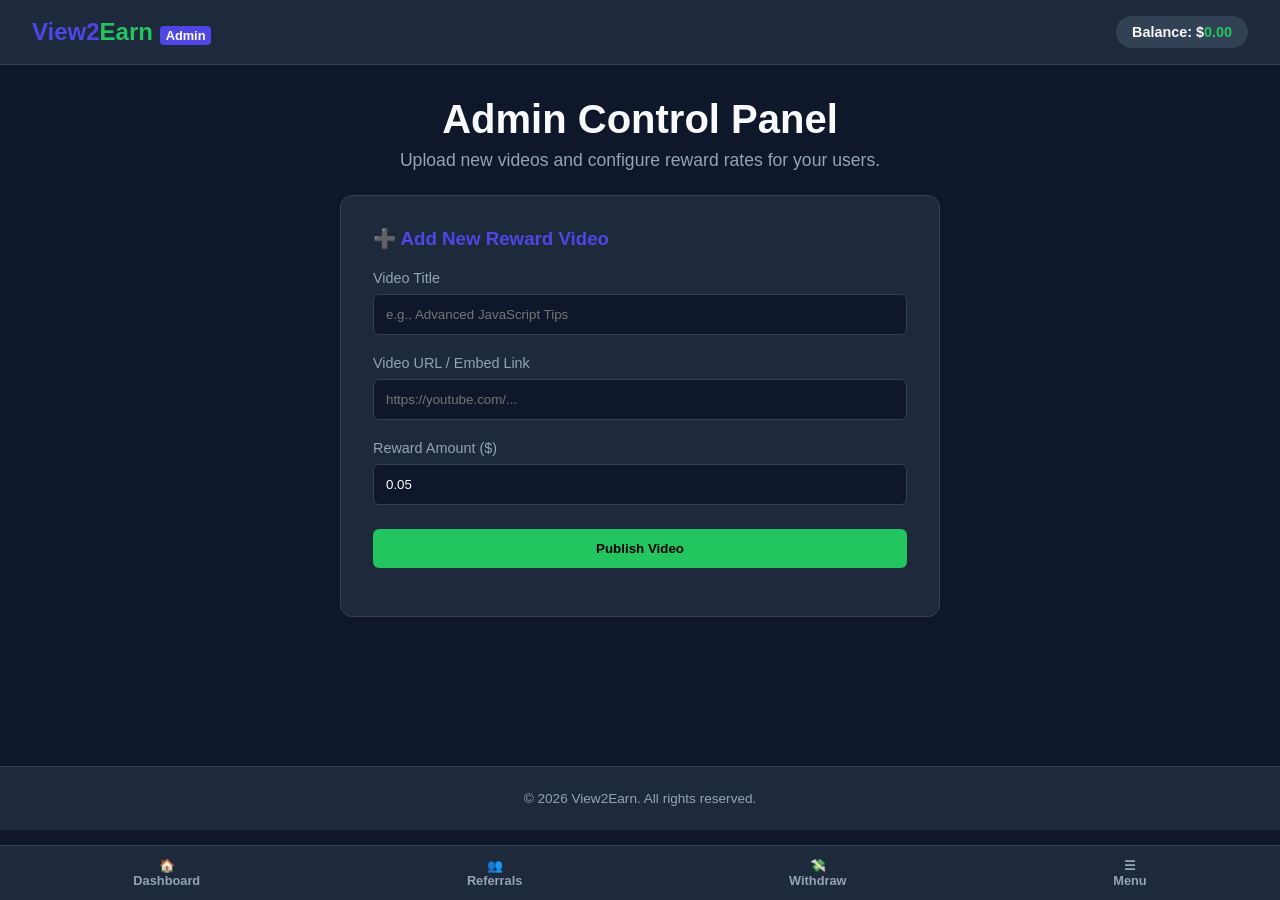
==== admin.html @ 26f216f0 "Create admin.html" ====
<!DOCTYPE html>
<html lang="en">
<head>
    <meta charset="UTF-8">
    <meta name="viewport" content="width=device-width, initial-scale=1.0">
    <title>View2Earn - Admin Panel</title>
    <link rel="stylesheet" href="style.css">
</head>
<body>

    <header>
        <div class="logo">View2<span>Earn</span> <span style="font-size: 0.8rem; background-color: var(--primary); padding: 2px 6px; border-radius: 4px; color: white;">Admin</span></div>
        <div class="wallet-badge">Balance: $<span id="balance">0.00</span></div>
    </header>

    <main>
        <div class="hero" style="margin-bottom: 1.5rem;">
            <h1>Admin Control Panel</h1>
            <p>Upload new videos and configure reward rates for your users.</p>
        </div>

        <div style="max-width: 600px; margin: 0 auto; background-color: var(--card-bg); padding: 2rem; border-radius: 12px; border: 1px solid #334155; margin-bottom: 2rem;">
            <h3 style="margin-bottom: 1.25rem; color: var(--primary);">➕ Add New Reward Video</h3>
            
            <div style="margin-bottom: 1.25rem;">
                <label style="display: block; margin-bottom: 0.5rem; font-size: 0.9rem; color: var(--text-muted);">Video Title</label>
                <input type="text" id="admin-title" placeholder="e.g., Advanced JavaScript Tips" style="width: 100%; padding: 0.75rem; border-radius: 6px; background-color: #0f172a; color: white; border: 1px solid #334155;">
            </div>

            <div style="margin-bottom: 1.25rem;">
                <label style="display: block; margin-bottom: 0.5rem; font-size: 0.9rem; color: var(--text-muted);">Video URL / Embed Link</label>
                <input type="text" id="admin-url" placeholder="https://youtube.com/..." style="width: 100%; padding: 0.75rem; border-radius: 6px; background-color: #0f172a; color: white; border: 1px solid #334155;">
            </div>

            <div style="margin-bottom: 1.5rem;">
                <label style="display: block; margin-bottom: 0.5rem; font-size: 0.9rem; color: var(--text-muted);">Reward Amount ($)</label>
                <input type="number" id="admin-reward" step="0.01" value="0.05" style="width: 100%; padding: 0.75rem; border-radius: 6px; background-color: #0f172a; color: white; border: 1px solid #334155;">
            </div>

            <button onclick="addNewVideo()" class="watch-btn" style="background-color: var(--accent); color: #000;">Publish Video</button>
            <p id="admin-msg" style="text-align: center; margin-top: 1rem; font-size: 0.85rem;"></p>
        </div>
    </main>

    <!-- Bottom Navigation Bar -->
    <nav class="bottom-nav">
        <a href="index.html" class="bottom-nav-item">
            <span>🏠</span> Dashboard
        </a>
        <a href="referrals.html" class="bottom-nav-item">
            <span>👥</span> Referrals
        </a>
        <a href="payout.html" class="bottom-nav-item">
            <span>💸</span> Withdraw
        </a>
        <a href="menu.html" class="bottom-nav-item">
            <span>☰</span> Menu
        </a>
    </nav>

    <footer>
        <p>&copy; 2026 View2Earn. All rights reserved.</p>
    </footer>

    <script>
        let balance = parseFloat(localStorage.getItem('userBalance')) || 0.00;
        document.getElementById('balance').innerText = balance.toFixed(2);

        function addNewVideo() {
            const title = document.getElementById('admin-title').value;
            const url = document.getElementById('admin-url').value;
            const reward = document.getElementById('admin-reward').value;
            const msg = document.getElementById('admin-msg');

            if (!title || !url) {
                msg.style.color = "#ef4444";
                msg.innerText = "Please fill in all video details.";
                return;
            }

            // Save video to local storage list so index.html can load it dynamically
            let customVideos = JSON.parse(localStorage.getItem('customVideos')) || [];
            customVideos.push({ title, url, reward: parseFloat(reward).toFixed(2) });
            localStorage.setItem('customVideos', JSON.stringify(customVideos));

            msg.style.color = "#22c55e";
            msg.innerText = "Success! Video published to the platform.";
            
            document.getElementById('admin-title').value = '';
            document.getElementById('admin-url').value = '';
        }
    </script>
</body>
</html>
---- style.css ----
:root {
    --primary: #4f46e5;
    --primary-hover: #4338ca;
    --bg: #0f172a;
    --card-bg: #1e293b;
    --text: #f8fafc;
    --text-muted: #94a3b8;
    --accent: #22c55e;
}

* {
    margin: 0;
    padding: 0;
    box-sizing: border-box;
    font-family: 'Segoe UI', Tahoma, Geneva, Verdana, sans-serif;
}

body {
    background-color: var(--bg);
    color: var(--text);
    min-height: 100vh;
    display: flex;
    flex-direction: column;
}

header {
    background-color: var(--card-bg);
    padding: 1rem 2rem;
    display: flex;
    justify-content: space-between;
    align-items: center;
    border-bottom: 1px solid #334155;
}

.logo {
    font-size: 1.5rem;
    font-weight: bold;
    color: var(--primary);
}

.logo span {
    color: var(--accent);
}

.wallet-badge {
    background-color: #334155;
    padding: 0.5rem 1rem;
    border-radius: 20px;
    font-weight: 600;
    font-size: 0.9rem;
}

.wallet-badge span {
    color: var(--accent);
}

main {
    flex: 1;
    max-width: 1200px;
    margin: 0 auto;
    padding: 2rem 1rem;
    width: 100%;
}

.hero {
    text-align: center;
    margin-bottom: 2.5rem;
}

.hero h1 {
    font-size: 2.5rem;
    margin-bottom: 0.5rem;
}

.hero p {
    color: var(--text-muted);
    font-size: 1.1rem;
}

.video-grid {
    display: grid;
    grid-template-columns: repeat(auto-fit, minmax(300px, 1fr));
    gap: 1.5rem;
}

.video-card {
    background-color: var(--card-bg);
    border-radius: 12px;
    overflow: hidden;
    border: 1px solid #334155;
    transition: transform 0.2s;
}

.video-card:hover {
    transform: translateY(-4px);
}

.video-thumbnail {
    height: 160px;
    background-color: #334155;
    display: flex;
    align-items: center;
    justify-content: center;
    position: relative;
    color: var(--text-muted);
    font-size: 0.9rem;
}

.reward-tag {
    position: absolute;
    top: 10px;
    right: 10px;
    background-color: var(--accent);
    color: #000;
    padding: 0.25rem 0.5rem;
    font-size: 0.75rem;
    font-weight: bold;
    border-radius: 4px;
}

.video-info {
    padding: 1.25rem;
}

.video-title {
    font-size: 1.1rem;
    margin-bottom: 1rem;
    font-weight: 600;
}

.watch-btn {
    width: 100%;
    background-color: var(--primary);
    color: white;
    border: none;
    padding: 0.75rem;
    border-radius: 6px;
    font-weight: bold;
    cursor: pointer;
    transition: background-color 0.2s;
}

.watch-btn:hover {
    background-color: var(--primary-hover);
}

footer {
    text-align: center;
    padding: 1.5rem;
    color: var(--text-muted);
    font-size: 0.85rem;
    border-top: 1px solid #334155;
    background-color: var(--card-bg);
}

/* Bottom Navigation Bar Styles */
.bottom-nav {
    position: fixed;
    bottom: 0;
    left: 0;
    width: 100%;
    background-color: var(--card-bg);
    border-top: 1px solid #334155;
    display: flex;
    justify-content: space-around;
    padding: 0.75rem 0;
    z-index: 1000;
}

.bottom-nav-item {
    color: var(--text-muted);
    text-decoration: none;
    font-size: 0.8rem;
    display: flex;
    flex-direction: column;
    align-items: center;
    gap: 0.25krem;
    font-weight: 600;
    transition: color 0.2s;
}

.bottom-nav-item:hover, .bottom-nav-item.active {
    color: var(--primary);
}

/* Add padding to body so bottom nav doesn't cover content */
body {
    padding-bottom: 70px;
}
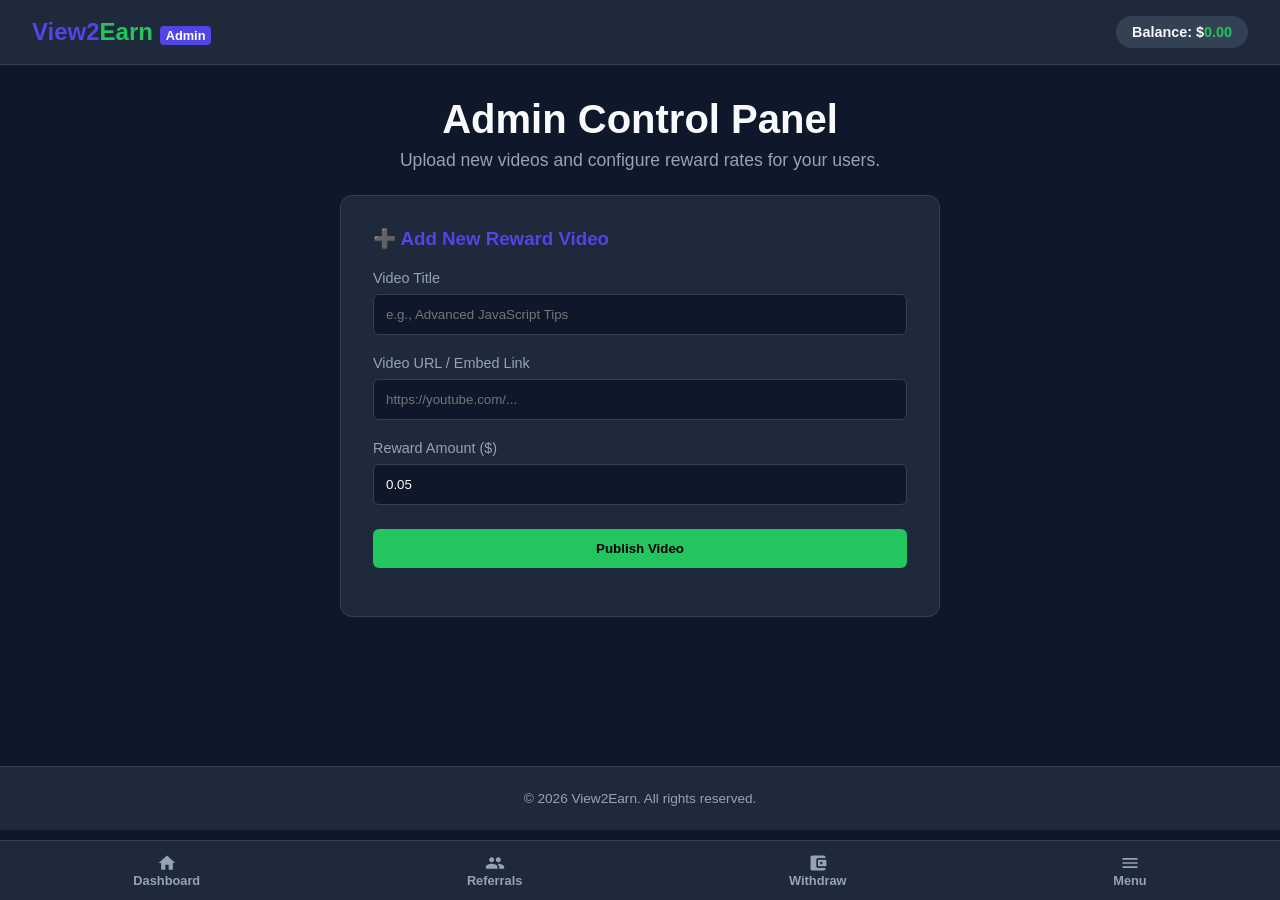
==== commit 4a0868c4: "Update admin.html" ====
--- a/admin.html
+++ b/admin.html
@@ -42,19 +42,24 @@
         </div>
     </main>
 
-    <!-- Bottom Navigation Bar -->
+        <!-- Bottom Navigation Bar with SVG Icons -->
     <nav class="bottom-nav">
         <a href="index.html" class="bottom-nav-item">
-            <span>🏠</span> Dashboard
+            <svg style="width: 20px; height: 20px; fill: currentColor;" viewBox="0 0 24 24"><path d="M10 20v-6h4v6h5v-8h3L12 3 2 12h3v8z"/></svg>
+            Dashboard
         </a>
         <a href="referrals.html" class="bottom-nav-item">
-            <span>👥</span> Referrals
+            <svg style="width: 20px; height: 20px; fill: currentColor;" viewBox="0 0 24 24"><path d="M16 11c1.66 0 2.99-1.34 2.99-3S17.66 5 16 5c-1.66 0-3 1.34-3 3s1.34 3 3 3zm-8 0c1.66 0 2.99-1.34 2.99-3S9.66 5 8 5C6.34 5 5 6.34 5 8s1.34 3 3 3zm0 2c-2.33 0-7 1.17-7 3.5V19h14v-2.5c0-2.33-4.67-3.5-7-3.5zm8 0c-.29 0-.62.02-.97.05 1.16.84 1.97 1.97 1.97 3.45V19h6v-2.5c0-2.33-4.67-3.5-7-3.5z"/></svg>
+            Referrals
         </a>
         <a href="payout.html" class="bottom-nav-item">
-            <span>💸</span> Withdraw
+            <svg style="width: 20px; height: 20px; fill: currentColor;" viewBox="0 0 24 24"><path d="M21 18v1c0 1.1-.9 2-2 2H5c-1.11 0-2-.9-2-2V5c0-1.1.89-2 2-2h14c1.1 0 2 .9 2 2v1h-9c-1.11 0-2 .9-2 2v8c0 1.1.89 2 2 2h9zm-9-2h10V8H12v8zm4-2.5c-.83 0-1.5-.67-1.5-1.5s.67-1.5 1.5-1.5 1.5.67 1.5 1.5-.67 1.5-1.5 1.5z"/></svg>
+            Withdraw
         </a>
         <a href="menu.html" class="bottom-nav-item">
-            <span>☰</span> Menu
+            <!-- Menu Hamburger SVG Icon -->
+            <svg style="width: 20px; height: 20px; fill: currentColor;" viewBox="0 0 24 24"><path d="M3 18h18v-2H3v2zm0-5h18v-2H3v2zm0-7v2h18V6H3z"/></svg>
+            Menu
         </a>
     </nav>
 
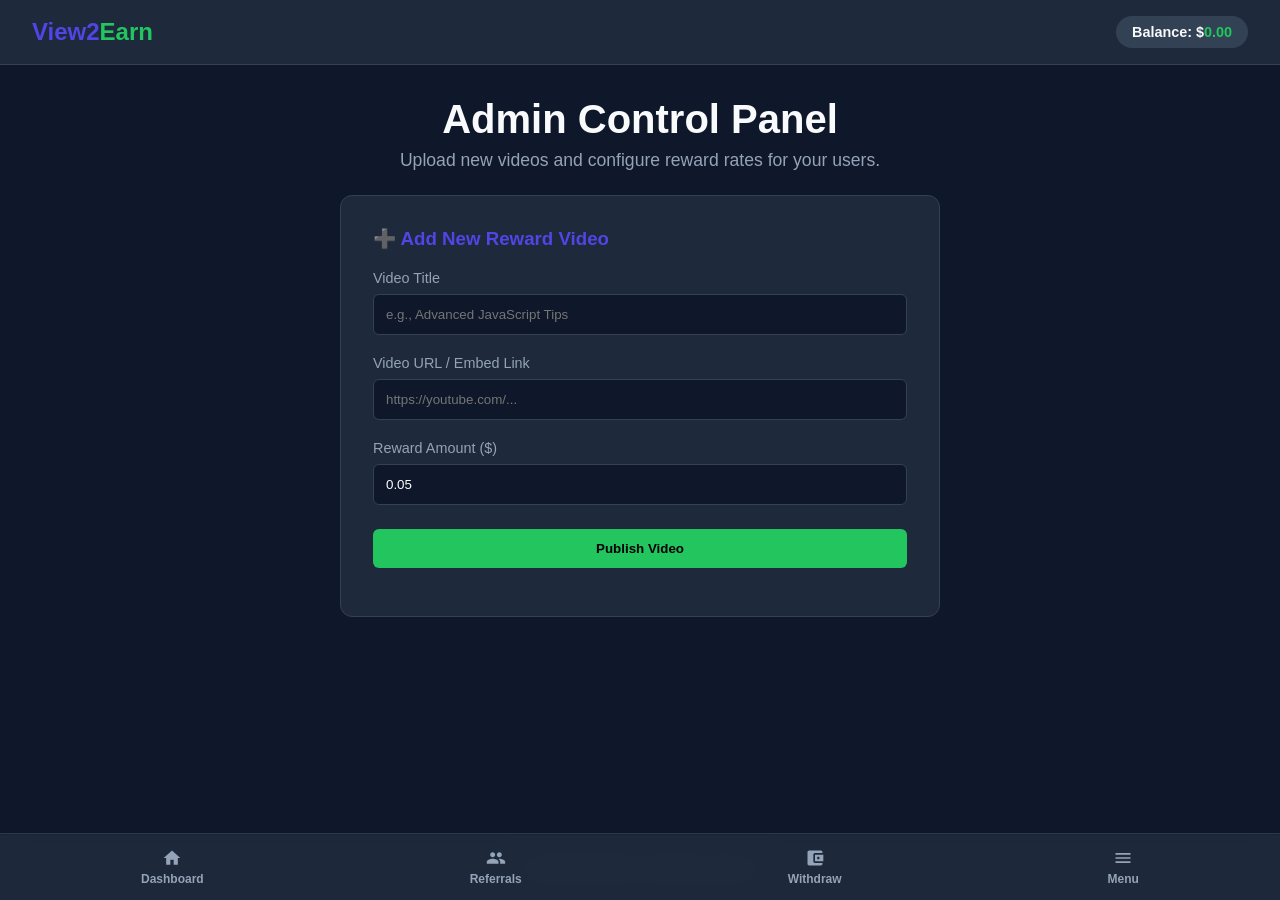
==== commit c9df5993: "Add files via upload" ====
--- a/admin.html
+++ b/admin.html
@@ -8,10 +8,11 @@
 </head>
 <body>
 
-    <header>
-        <div class="logo">View2<span>Earn</span> <span style="font-size: 0.8rem; background-color: var(--primary); padding: 2px 6px; border-radius: 4px; color: white;">Admin</span></div>
+        <header>
+        <div class="logo">View2<span>Earn</span></div>
         <div class="wallet-badge">Balance: $<span id="balance">0.00</span></div>
     </header>
+
 
     <main>
         <div class="hero" style="margin-bottom: 1.5rem;">
--- a/style.css
+++ b/style.css
@@ -167,23 +167,70 @@
     z-index: 1000;
 }
 
+/* Bottom Navigation Bar Styles with Smooth Liquid Glass Sliding */
+.bottom-nav {
+    position: fixed;
+    bottom: 0;
+    left: 0;
+    width: 100%;
+    background-color: rgba(30, 41, 59, 0.85);
+    backdrop-filter: blur(12px);
+    -webkit-backdrop-filter: blur(12px);
+    border-top: 1px solid rgba(255, 255, 255, 0.08);
+    display: flex;
+    justify-content: space-around;
+    padding: 0.5rem;
+    z-index: 1000;
+}
+
 .bottom-nav-item {
     color: var(--text-muted);
     text-decoration: none;
-    font-size: 0.8rem;
+    font-size: 0.75rem;
     display: flex;
     flex-direction: column;
     align-items: center;
-    gap: 0.25krem;
+    gap: 0.2rem;
     font-weight: 600;
-    transition: color 0.2s;
-}
-
-.bottom-nav-item:hover, .bottom-nav-item.active {
-    color: var(--primary);
-}
-
-/* Add padding to body so bottom nav doesn't cover content */
-body {
-    padding-bottom: 70px;
-}
+    padding: 0.4rem 1rem;
+    border-radius: 9999px; /* Pill shape */
+    
+    /* REMOVE THE TAP HIGHLIGHT FLASH */
+    -webkit-tap-highlight-color: transparent;
+    * {
+    margin: 0;
+    padding: 0;
+    box-sizing: border-box;
+    font-family: 'Segoe UI', Tahoma, Geneva, Verdana, sans-serif;
+    -webkit-tap-highlight-color: transparent; /* Removes default tap flash globally */
+}
+
+    -webkit-touch-callout: none;
+    -webkit-user-select: none;
+    user-select: none;
+    outline: none;
+
+    /* Smooth transition for the liquid glass pill effect */
+    transition: background 0.35s cubic-bezier(0.4, 0, 0.2, 1), 
+                color 0.35s ease, 
+                box-shadow 0.35s ease, 
+                border 0.35s ease;
+}
+
+.bottom-nav-item svg {
+    transition: transform 0.4s ease;
+}
+
+/* Liquid Glass Active State */
+.bottom-nav-item.active {
+    color: #ffffff;
+    background: linear-gradient(135deg, rgba(79, 70, 229, 0.65), rgba(129, 140, 248, 0.35));
+    backdrop-filter: blur(8px);
+    -webkit-backdrop-filter: blur(8px);
+    border: 1px solid rgba(167, 139, 250, 0.4);
+    box-shadow: 0 4px 16px rgba(79, 70, 229, 0.35);
+}
+
+.bottom-nav-item:hover {
+    color: var(--text);
+}
